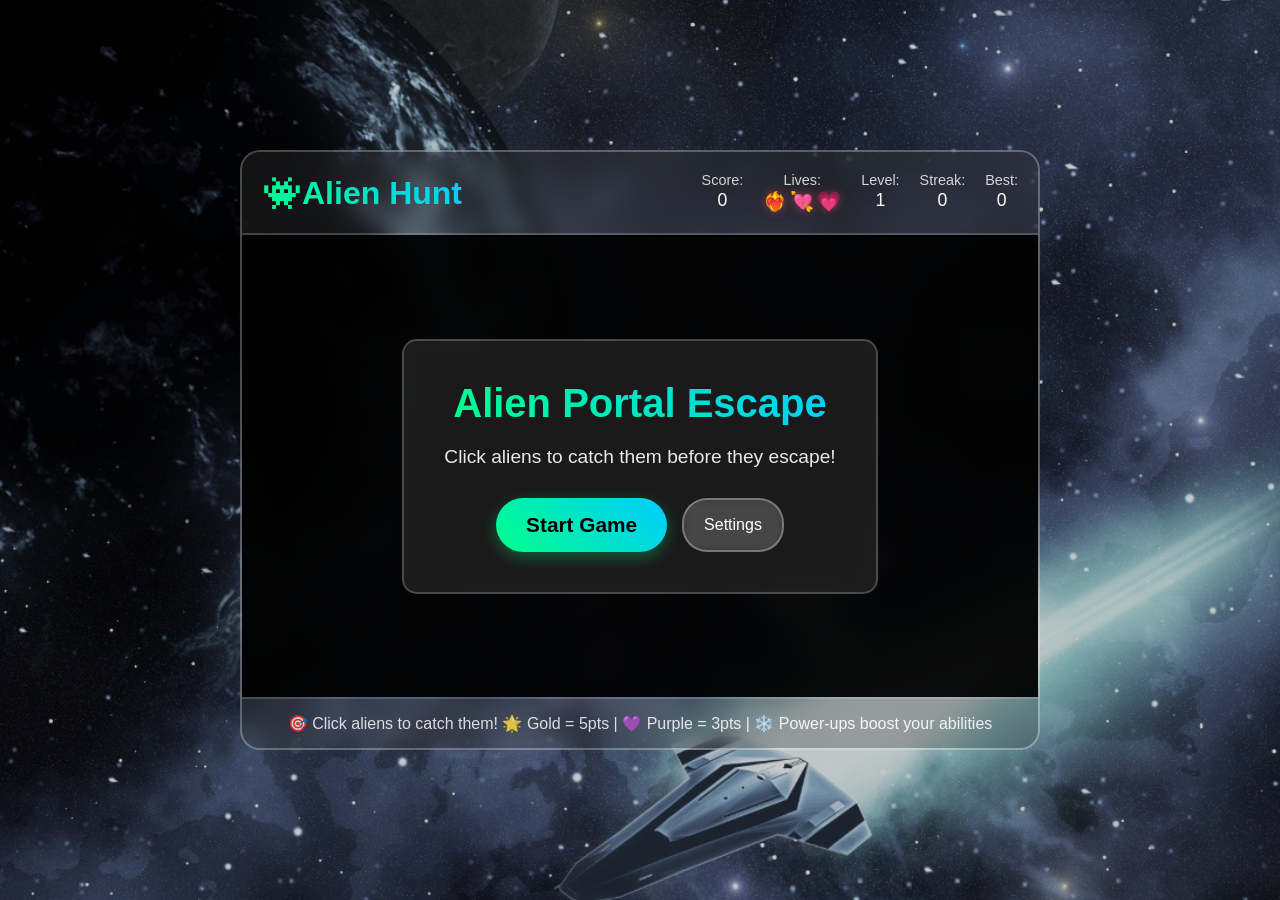
==== public/Day-31/index.html @ 8b5c01ea "Game+" ====
<!DOCTYPE html>
<html lang="en">
<head>
    <meta charset="UTF-8">
    <meta name="viewport" content="width=device-width, initial-scale=1.0">
    <title>Alien Hunt</title>
    <link rel="shortcut icon" href="" type="image/x-icon">
    <link rel="stylesheet" href="style.css">
</head>
<body>
    <div class="game-container">
        <header class="game-header">
            <h1>👾Alien Hunt</h1>
            <div class="game-stats">
                <div class="stat">
                    <span class="label">Score:</span>
                    <span id="score">0</span>
                </div>
                <div class="stat">
                    <span class="label">Lives:</span>
                    <div class="hearts-container" id="livesContainer">
                        <span class="heart">❤️‍🔥</span>
                        <span class="heart">💘</span>
                        <span class="heart">💗</span>
                    </div>
                </div>
                <div class="stat">
                    <span class="label">Level:</span>
                    <span id="level">1</span>
                </div>
                <div class="stat">
                    <span class="label">Streak:</span>
                    <span id="streak">0</span>
                </div>
                <div class="stat">
                    <span class="label">Best:</span>
                    <span id="highScore">0</span>
                </div>
            </div>
        </header>

        <div class="game-area" id="gameArea">
            <div class="power-ups-container" id="powerUpsContainer"></div>
            <div class="combo-display" id="comboDisplay"></div>
            <div class="level-up-notification" id="levelUpNotification"></div>
            
            <div class="game-overlay" id="gameOverlay">
                <div class="overlay-content">
                    <h2 id="overlayTitle">Alien Portal Escape</h2>
                    <p id="overlayMessage">Click aliens to catch them before they escape!</p>
                    <div class="game-controls">
                        <button id="startButton" class="start-button">Start Game</button>
                        <button id="settingsButton" class="settings-button">Settings</button>
                    </div>
                </div>
            </div>

            <div class="settings-overlay hidden" id="settingsOverlay">
                <div class="settings-content">
                    <h3>Game Settings</h3>
                    <div class="setting-item">
                        <label for="difficultySelect">Difficulty:</label>
                        <select id="difficultySelect" style="background: black;">
                            <option value="easy">Easy</option>
                            <option value="normal" selected>Normal</option>
                            <option value="hard">Hard</option>
                            <option value="insane">Insane</option>
                        </select>
                    </div>
                    <div class="setting-item">
                        <label for="soundToggle">Sound Effects:</label>
                        <input type="checkbox" id="soundToggle" checked>
                    </div>
                    <div class="setting-item">
                        <label for="particlesToggle">Particle Effects:</label>
                        <input type="checkbox" id="particlesToggle" checked>
                    </div>
                    <div class="buttons">
                        <button id="saveSettings" class="save-button">Save</button>
                        <button id="closeSettings" class="close-button">Close</button>
                    </div>
                </div>
            </div>
        </div>

        <footer class="game-footer">
            <p>🎯 Click aliens to catch them! 🌟 Gold = 5pts | 💜 Purple = 3pts | ❄️ Power-ups boost your abilities</p>
        </footer>
    </div>

    <script src="script.js"></script>
</body>
</html>
---- public/Day-31/style.css ----
* {
    margin: 0;
    padding: 0;
    box-sizing: border-box;
}

body {
    font-family: 'Arial', sans-serif;
    /* background: 
        radial-gradient(circle at 20% 80%, rgba(0, 255, 136, 0.1) 0%, transparent 50%),
        radial-gradient(circle at 80% 20%, rgba(0, 204, 255, 0.1) 0%, transparent 50%),
        linear-gradient(135deg, #0c0c1e 0%, #1a1a3a 50%, #2a1a3a 100%); */
    color: #fff;
    min-height: 100vh;
    display: flex;
    justify-content: center;
    align-items: center;
    overflow: hidden;
    animation: backgroundPulse 10s infinite ease-in-out;
    background: url(./background.svg);
    background-size: cover;
    /* Make image cover full area */
    background-repeat: no-repeat;
    /* Prevent repeating */
    background-position: center;
    /* Center the image */
    height: 100vh;
    /* Full viewport height */
    margin: 0;
}

@keyframes backgroundPulse {

    0%,
    100% {
        filter: brightness(1);
    }

    50% {
        filter: brightness(1.1);
    }
}

.game-container {
    width: 90vw;
    max-width: 800px;
    height: 90vh;
    max-height: 600px;
    display: flex;
    flex-direction: column;
    background: rgba(255, 255, 255, 0.1);
    border-radius: 20px;
    backdrop-filter: blur(10px);
    border: 2px solid rgba(255, 255, 255, 0.2);
    overflow: hidden;
}

.game-header {
    padding: 20px;
    background: rgba(0, 0, 0, 0.3);
    display: flex;
    justify-content: space-between;
    align-items: center;
    border-bottom: 2px solid rgba(255, 255, 255, 0.2);
}

.game-header h1 {
    font-size: 2rem;
    background: linear-gradient(45deg, #00ff88, #00ccff);
    -webkit-background-clip: text;
    -webkit-text-fill-color: transparent;
    background-clip: text;
}

.game-stats {
    display: flex;
    gap: 20px;
}

.stat {
    display: flex;
    flex-direction: column;
    align-items: center;
    font-size: 1.1rem;
}

.stat .label {
    font-size: 0.9rem;
    opacity: 0.8;
    margin-bottom: 2px;
}

.hearts-container {
    display: flex;
    gap: 3px;
}

.heart {
    color: #ff4757;
    font-size: 1.2rem;
    transition: all 0.3s ease;
    text-shadow: 0 0 10px rgba(255, 71, 87, 0.5);
}

.heart.lost {
    color: #666;
    text-shadow: none;
    transform: scale(0.8);
}

.game-area {
    flex: 1;
    position: relative;
    background: rgb(0 0 0 / 75%);
    /* background: radial-gradient(circle at center, rgba(0, 255, 136, 0.1) 0%, transparent 50%); */
    overflow: hidden;
}

.game-overlay {
    position: absolute;
    top: 0;
    left: 0;
    width: 100%;
    height: 100%;
    background: rgba(0, 0, 0, 0.8);
    display: flex;
    justify-content: center;
    align-items: center;
    z-index: 1000;
}

.overlay-content {
    text-align: center;
    padding: 40px;
    background: rgba(255, 255, 255, 0.1);
    border-radius: 15px;
    backdrop-filter: blur(10px);
    border: 2px solid rgba(255, 255, 255, 0.2);
}

.overlay-content h2 {
    font-size: 2.5rem;
    margin-bottom: 20px;
    background: linear-gradient(45deg, #00ff88, #00ccff);
    -webkit-background-clip: text;
    -webkit-text-fill-color: transparent;
    background-clip: text;
}

.overlay-content p {
    font-size: 1.2rem;
    margin-bottom: 30px;
    opacity: 0.9;
}

.start-button {
    padding: 15px 30px;
    font-size: 1.3rem;
    background: linear-gradient(45deg, #00ff88, #00ccff);
    color: #000;
    border: none;
    border-radius: 50px;
    cursor: pointer;
    font-weight: bold;
    transition: all 0.3s ease;
    box-shadow: 0 5px 15px rgba(0, 255, 136, 0.3);
}

.start-button:hover {
    transform: translateY(-2px);
    box-shadow: 0 8px 25px rgba(0, 255, 136, 0.5);
}

.game-controls {
    display: flex;
    gap: 15px;
    justify-content: center;
    flex-wrap: wrap;
}

.settings-button {
    padding: 10px 20px;
    font-size: 1rem;
    background: rgba(255, 255, 255, 0.1);
    color: #fff;
    border: 2px solid rgba(255, 255, 255, 0.3);
    border-radius: 25px;
    cursor: pointer;
    transition: all 0.3s ease;
    backdrop-filter: blur(5px);
}

.settings-button:hover {
    background: rgba(255, 255, 255, 0.2);
    border-color: rgba(255, 255, 255, 0.5);
    transform: translateY(-1px);
}

.settings-overlay {
    position: absolute;
    top: 0;
    left: 0;
    width: 100%;
    height: 100%;
    background: rgba(0, 0, 0, 0.9);
    display: flex;
    justify-content: center;
    align-items: center;
    z-index: 1100;
}

.settings-content {
    background: rgba(255, 255, 255, 0.1);
    border-radius: 15px;
    backdrop-filter: blur(10px);
    border: 2px solid rgba(255, 255, 255, 0.2);
    padding: 30px;
    width: 90%;
    max-width: 400px;
}

.settings-content h3 {
    text-align: center;
    margin-bottom: 25px;
    font-size: 1.8rem;
    background: linear-gradient(45deg, #00ff88, #00ccff);
    -webkit-background-clip: text;
    -webkit-text-fill-color: transparent;
    background-clip: text;
}

.setting-item {
    display: flex;
    justify-content: space-between;
    align-items: center;
    margin-bottom: 20px;
    font-size: 1.1rem;
}

.setting-item label {
    color: #fff;
}

.setting-item select,
.setting-item input[type="checkbox"] {
    background: rgba(255, 255, 255, 0.1);
    border: 1px solid rgba(255, 255, 255, 0.3);
    border-radius: 5px;
    color: #fff;
    padding: 5px 10px;
}

.setting-item select {
    min-width: 100px;
}

.setting-item input[type="checkbox"] {
    width: 20px;
    height: 20px;
}

.buttons {
    display: flex;
    gap: 15px;
    justify-content: center;
    margin-top: 25px;
}

.save-button,
.close-button {
    padding: 10px 20px;
    border: none;
    border-radius: 25px;
    cursor: pointer;
    font-size: 1rem;
    transition: all 0.3s ease;
}

.save-button {
    background: linear-gradient(45deg, #00ff88, #00ccff);
    color: #000;
    font-weight: bold;
}

.close-button {
    background: rgba(255, 255, 255, 0.1);
    color: #fff;
    border: 2px solid rgba(255, 255, 255, 0.3);
}

.save-button:hover,
.close-button:hover {
    transform: translateY(-2px);
}

.portal {
    position: absolute;
    width: 100px;
    height: 100px;
    border-radius: 50%;
    background: radial-gradient(circle at center, rgba(0, 255, 136, 0.3) 0%, rgba(0, 204, 255, 0.3) 50%, transparent 100%);
    border: 3px solid rgba(0, 255, 136, 0.8);
    animation: portalPulse 2s infinite ease-in-out;
    display: flex;
    justify-content: center;
    align-items: center;
}

@keyframes portalPulse {

    0%,
    100% {
        transform: scale(1);
        box-shadow: 0 0 20px rgba(0, 255, 136, 0.5);
        border-color: rgba(0, 255, 136, 0.8);
    }

    50% {
        transform: scale(1.1);
        box-shadow: 0 0 40px rgba(0, 255, 136, 0.8);
        border-color: rgba(0, 204, 255, 0.8);
    }
}

.alien {
    width: 60px;
    height: 60px;
    background: linear-gradient(135deg, #ff6b6b, #ff8e8e);
    border-radius: 50% 50% 50% 50% / 60% 60% 40% 40%;
    position: relative;
    cursor: pointer;
    animation: alienFloat 1s infinite ease-in-out;
    transition: all 0.2s ease;
    box-shadow: 0 0 15px rgba(255, 107, 107, 0.5);
}

.alien.special {
    background: linear-gradient(135deg, #ffd700, #ffed4e);
    box-shadow: 0 0 20px rgba(255, 215, 0, 0.8);
    animation: alienFloat 0.8s infinite ease-in-out, specialGlow 2s infinite ease-in-out;
}

.alien.bonus {
    background: linear-gradient(135deg, #9c88ff, #c7b3ff);
    box-shadow: 0 0 20px rgba(156, 136, 255, 0.8);
    animation: alienFloat 0.8s infinite ease-in-out, bonusGlow 2s infinite ease-in-out;
}

@keyframes specialGlow {

    0%,
    100% {
        box-shadow: 0 0 20px rgba(255, 215, 0, 0.8);
    }

    50% {
        box-shadow: 0 0 30px rgba(255, 215, 0, 1);
    }
}

@keyframes bonusGlow {

    0%,
    100% {
        box-shadow: 0 0 20px rgba(156, 136, 255, 0.8);
    }

    50% {
        box-shadow: 0 0 30px rgba(156, 136, 255, 1);
    }
}

@keyframes alienFloat {

    0%,
    100% {
        transform: translateY(0) rotate(0deg);
    }

    25% {
        transform: translateY(-5px) rotate(2deg);
    }

    50% {
        transform: translateY(-8px) rotate(0deg);
    }

    75% {
        transform: translateY(-5px) rotate(-2deg);
    }
}

.alien::before {
    content: '';
    position: absolute;
    top: 15px;
    left: 15px;
    width: 8px;
    height: 8px;
    background: #000;
    border-radius: 50%;
    box-shadow: 20px 0 0 #000;
}

.alien::after {
    content: '';
    position: absolute;
    top: 35px;
    left: 22px;
    width: 16px;
    height: 8px;
    background: #000;
    border-radius: 50%;
}

.alien:hover {
    transform: scale(1.1);
    filter: brightness(1.2);
}

.alien-spawning {
    animation: alienSpawn 0.3s ease-out;
}

@keyframes alienSpawn {
    0% {
        transform: scale(0) rotate(180deg);
        opacity: 0;
    }

    100% {
        transform: scale(1) rotate(0deg);
        opacity: 1;
    }
}

.alien-caught {
    animation: alienCaught 0.5s ease-in-out;
}

@keyframes alienCaught {
    0% {
        transform: scale(1);
        opacity: 1;
    }

    50% {
        transform: scale(1.3);
        opacity: 0.8;
    }

    100% {
        transform: scale(0);
        opacity: 0;
    }
}

.score-popup {
    position: absolute;
    font-size: 2rem;
    font-weight: bold;
    color: #00ff88;
    pointer-events: none;
    animation: scorePopup 1s ease-out forwards;
    text-shadow: 0 0 10px rgba(0, 255, 136, 0.8);
}

.score-popup.special {
    color: #ffd700;
    font-size: 2.5rem;
    text-shadow: 0 0 15px rgba(255, 215, 0, 1);
}

.score-popup.bonus {
    color: #9c88ff;
    font-size: 2.2rem;
    text-shadow: 0 0 15px rgba(156, 136, 255, 1);
}

@keyframes scorePopup {
    0% {
        transform: scale(1) translateY(0);
        opacity: 1;
    }

    100% {
        transform: scale(1.5) translateY(-50px);
        opacity: 0;
    }
}

.combo-display {
    position: absolute;
    top: 20px;
    right: 20px;
    font-size: 1.5rem;
    font-weight: bold;
    color: #ff6b6b;
    text-shadow: 0 0 10px rgba(255, 107, 107, 0.8);
    opacity: 0;
    transition: all 0.3s ease;
    pointer-events: none;
}

.combo-display.show {
    opacity: 1;
    animation: comboPulse 0.5s ease-out;
}

@keyframes comboPulse {
    0% {
        transform: scale(1);
    }

    50% {
        transform: scale(1.2);
    }

    100% {
        transform: scale(1);
    }
}

.level-up-notification {
    position: absolute;
    top: 50%;
    left: 50%;
    transform: translate(-50%, -50%);
    font-size: 3rem;
    font-weight: bold;
    color: #00ff88;
    text-shadow: 0 0 20px rgba(0, 255, 136, 1);
    opacity: 0;
    pointer-events: none;
    z-index: 500;
}

.level-up-notification.show {
    animation: levelUpShow 2s ease-out;
}

@keyframes levelUpShow {
    0% {
        opacity: 0;
        transform: translate(-50%, -50%) scale(0.5);
    }

    20% {
        opacity: 1;
        transform: translate(-50%, -50%) scale(1.2);
    }

    80% {
        opacity: 1;
        transform: translate(-50%, -50%) scale(1);
    }

    100% {
        opacity: 0;
        transform: translate(-50%, -50%) scale(1);
    }
}

.power-up {
    position: absolute;
    width: 40px;
    height: 40px;
    border-radius: 50%;
    cursor: pointer;
    animation: powerUpFloat 2s infinite ease-in-out;
    border: 2px solid;
    display: flex;
    align-items: center;
    justify-content: center;
    font-size: 1.2rem;
    font-weight: bold;
    transition: all 0.2s ease;
}

.power-up.freeze {
    background: linear-gradient(135deg, #74b9ff, #0984e3);
    border-color: #74b9ff;
    color: #fff;
    box-shadow: 0 0 15px rgba(116, 185, 255, 0.6);
}

.power-up.slow {
    background: linear-gradient(135deg, #a29bfe, #6c5ce7);
    border-color: #a29bfe;
    color: #fff;
    box-shadow: 0 0 15px rgba(162, 155, 254, 0.6);
}

.power-up.multi {
    background: linear-gradient(135deg, #fd79a8, #e84393);
    border-color: #fd79a8;
    color: #fff;
    box-shadow: 0 0 15px rgba(253, 121, 168, 0.6);
}

@keyframes powerUpFloat {

    0%,
    100% {
        transform: translateY(0) rotate(0deg);
    }

    25% {
        transform: translateY(-8px) rotate(90deg);
    }

    50% {
        transform: translateY(-12px) rotate(180deg);
    }

    75% {
        transform: translateY(-8px) rotate(270deg);
    }
}

.power-up:hover {
    transform: scale(1.1);
    filter: brightness(1.2);
}

.particle {
    position: absolute;
    pointer-events: none;
    border-radius: 50%;
    animation: particleFloat 1s ease-out forwards;
}

@keyframes particleFloat {
    0% {
        opacity: 1;
        transform: scale(1);
    }

    100% {
        opacity: 0;
        transform: scale(0) translateY(-50px);
    }
}

.shake {
    animation: shake 0.5s ease-in-out;
}

@keyframes shake {

    0%,
    100% {
        transform: translateX(0);
    }

    25% {
        transform: translateX(-5px);
    }

    75% {
        transform: translateX(5px);
    }
}

.game-footer {
    padding: 15px 20px;
    background: rgba(0, 0, 0, 0.3);
    border-top: 2px solid rgba(255, 255, 255, 0.2);
    text-align: center;
    font-size: 1rem;
    opacity: 0.8;
}

.hidden {
    display: none !important;
}

@media (max-width: 768px) {
    .game-container {
        width: 95vw;
        height: 95vh;
    }

    .game-header {
        padding: 15px;
        flex-direction: column;
        gap: 15px;
    }

    .game-header h1 {
        font-size: 1.8rem;
    }

    .game-stats {
        gap: 15px;
    }

    .stat {
        font-size: 1rem;
    }

    .portal {
        width: 80px;
        height: 80px;
    }

    .alien {
        width: 50px;
        height: 50px;
    }

    .alien::before {
        top: 12px;
        left: 12px;
        width: 6px;
        height: 6px;
        box-shadow: 16px 0 0 #000;
    }

    .alien::after {
        top: 28px;
        left: 18px;
        width: 14px;
        height: 6px;
    }

    .overlay-content h2 {
        font-size: 2rem;
    }

    .overlay-content p {
        font-size: 1rem;
    }

    .start-button {
        padding: 12px 25px;
        font-size: 1.1rem;
    }
}

@media (max-width: 480px) {
    .game-header h1 {
        font-size: 1.5rem;
    }

    .portal {
        width: 70px;
        height: 70px;
    }

    .alien {
        width: 45px;
        height: 45px;
    }
}
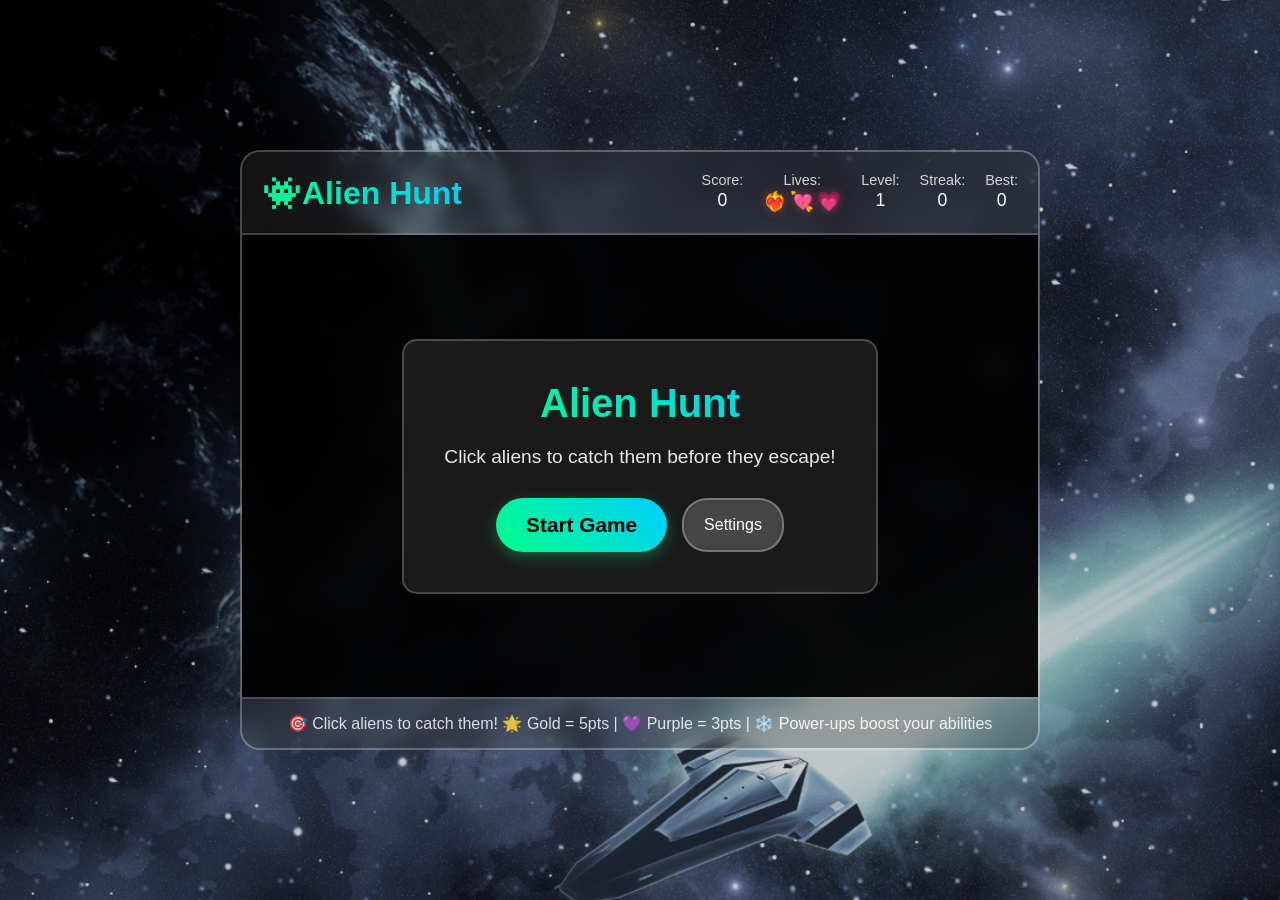
==== commit 9203405d: "Game+" ====
--- a/public/Day-31/index.html
+++ b/public/Day-31/index.html
@@ -4,7 +4,7 @@
     <meta charset="UTF-8">
     <meta name="viewport" content="width=device-width, initial-scale=1.0">
     <title>Alien Hunt</title>
-    <link rel="shortcut icon" href="" type="image/x-icon">
+    <link rel="shortcut icon" href="/fav.svg" type="image/x-icon">
     <link rel="stylesheet" href="style.css">
 </head>
 <body>
@@ -46,7 +46,7 @@
             
             <div class="game-overlay" id="gameOverlay">
                 <div class="overlay-content">
-                    <h2 id="overlayTitle">Alien Portal Escape</h2>
+                    <h2 id="overlayTitle">Alien Hunt</h2>
                     <p id="overlayMessage">Click aliens to catch them before they escape!</p>
                     <div class="game-controls">
                         <button id="startButton" class="start-button">Start Game</button>
